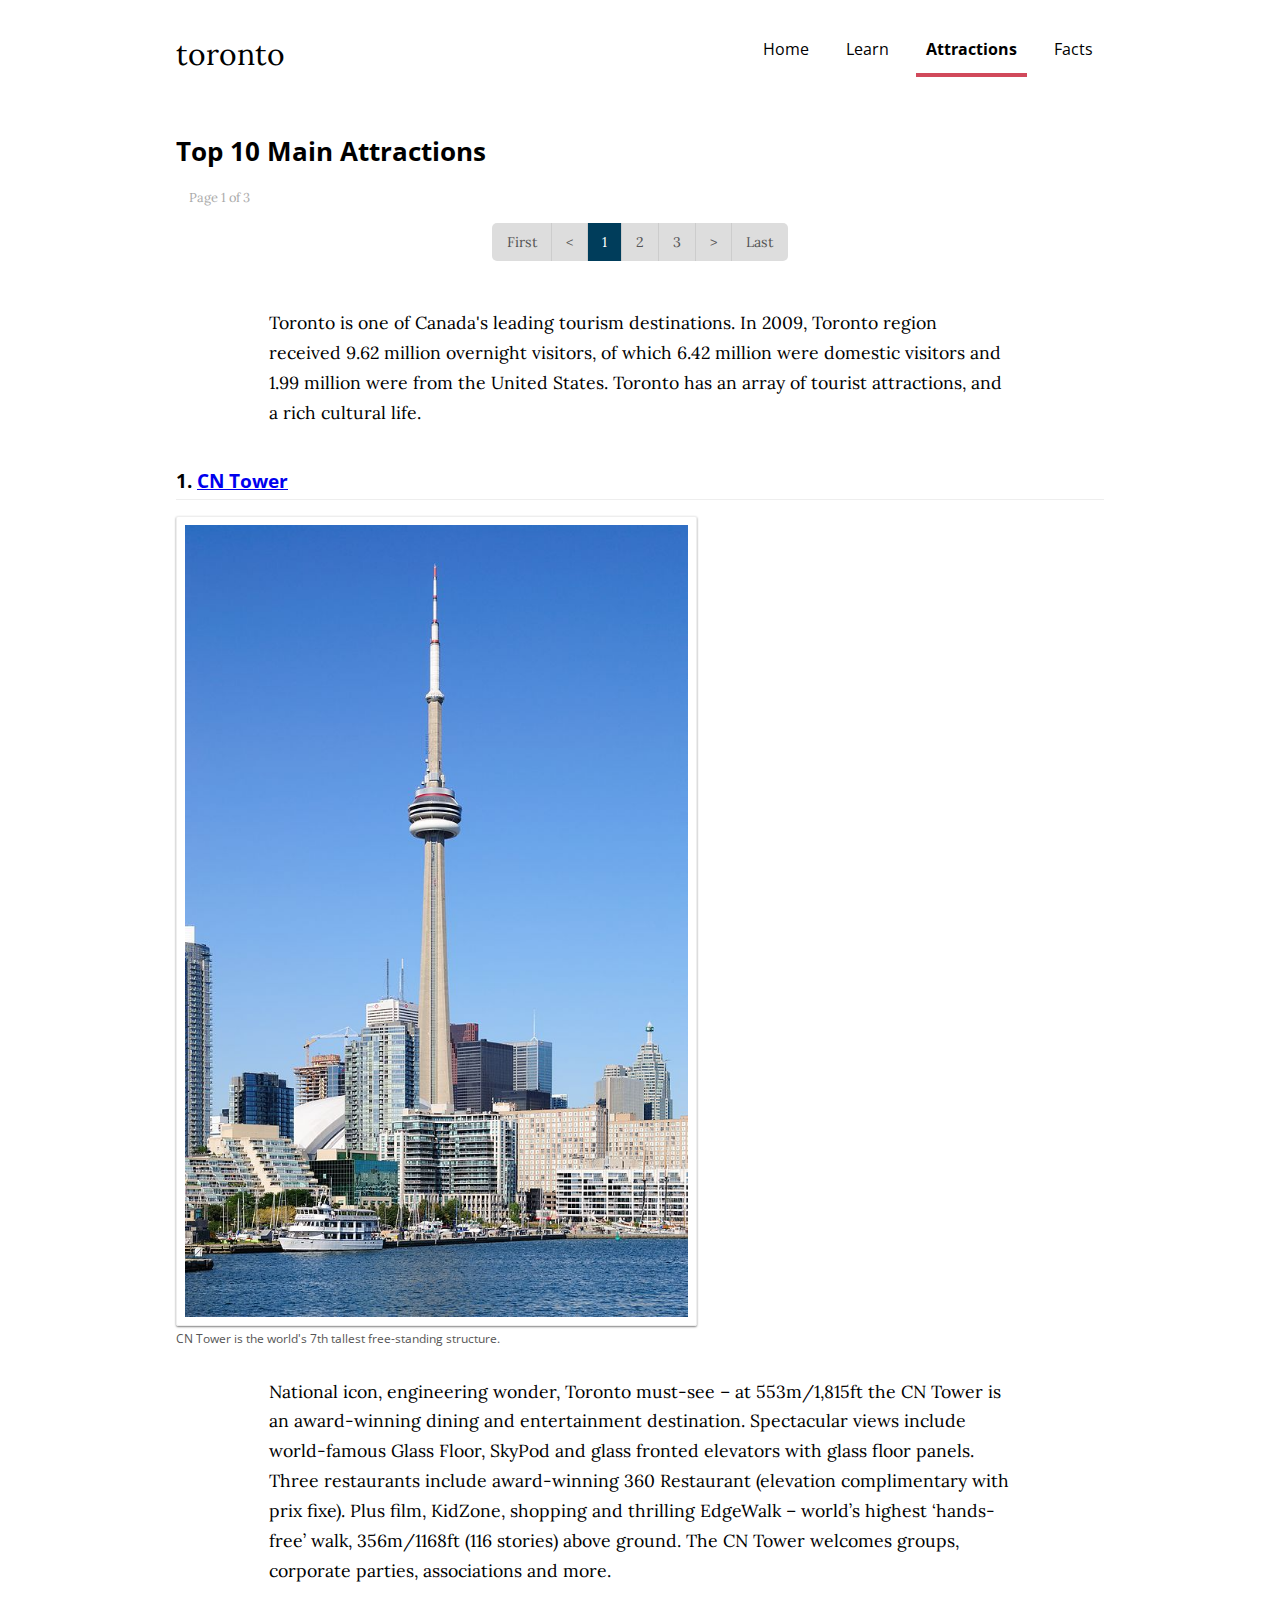
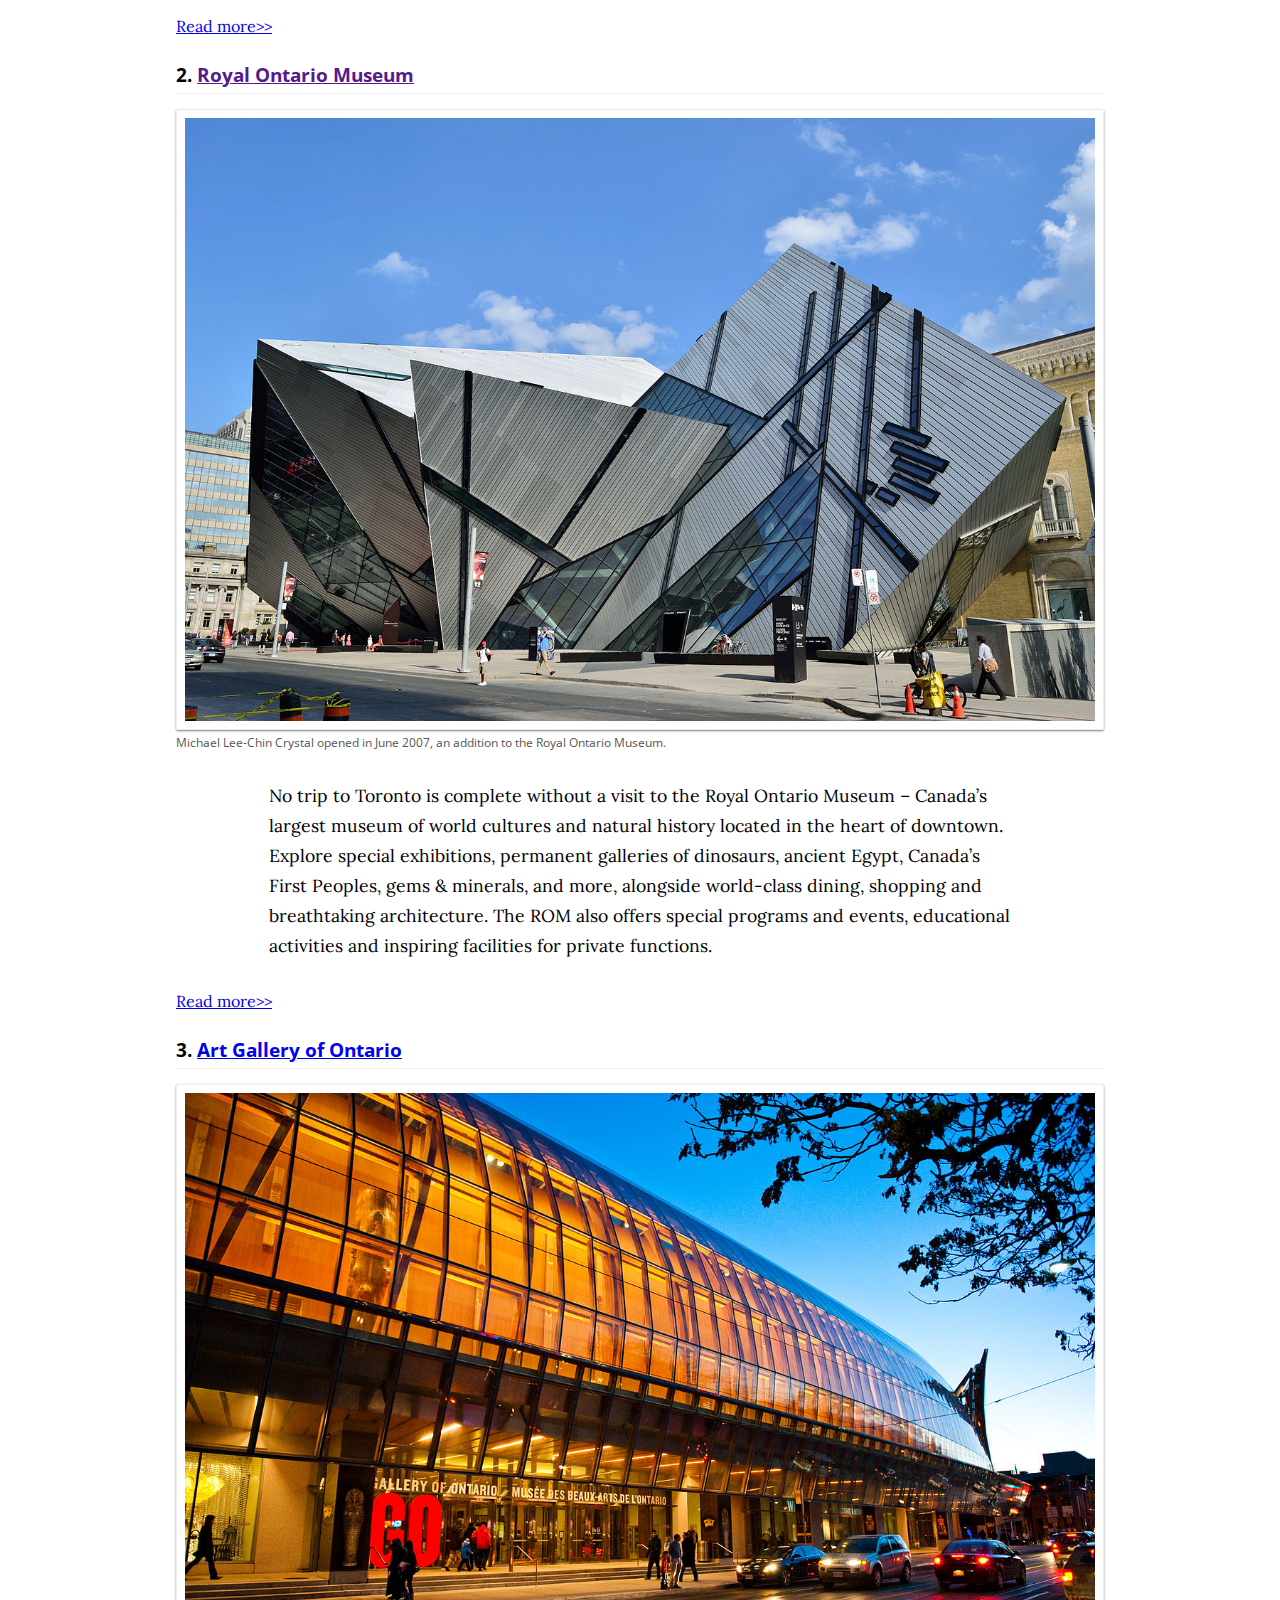
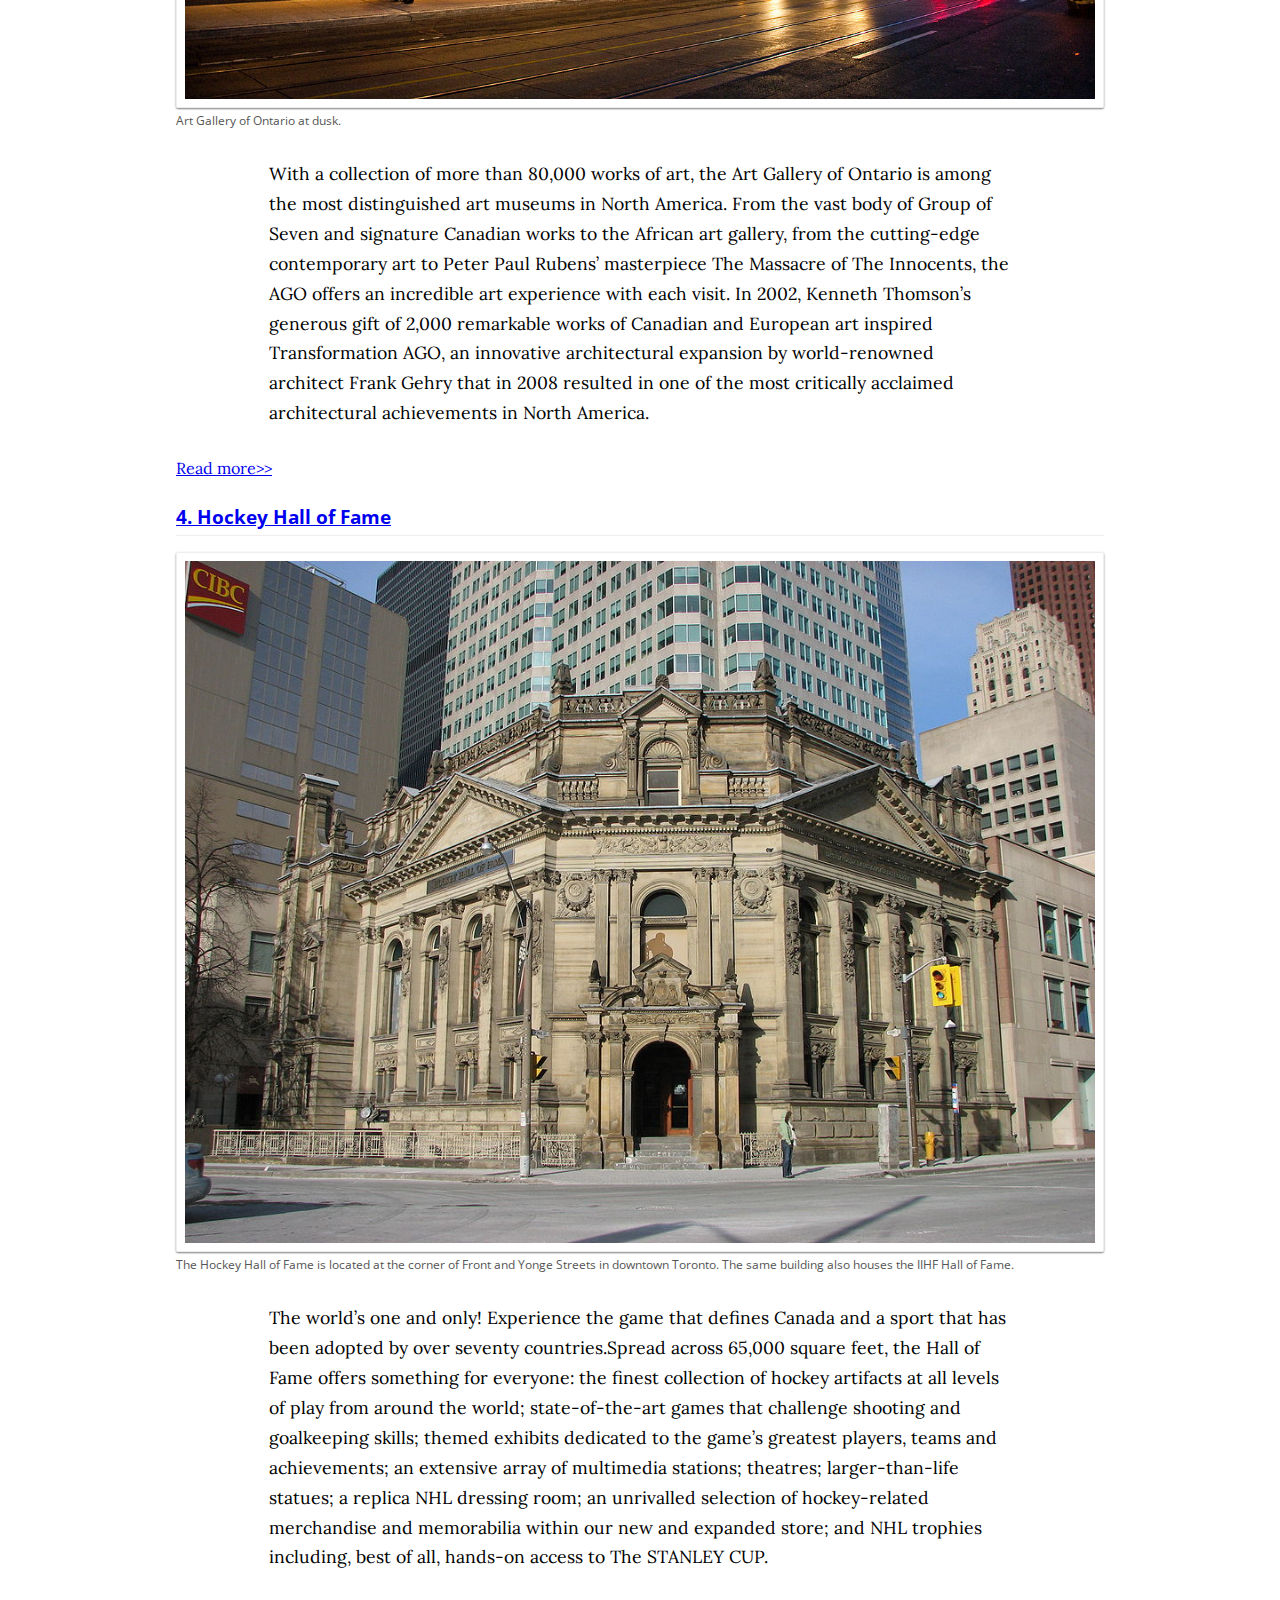
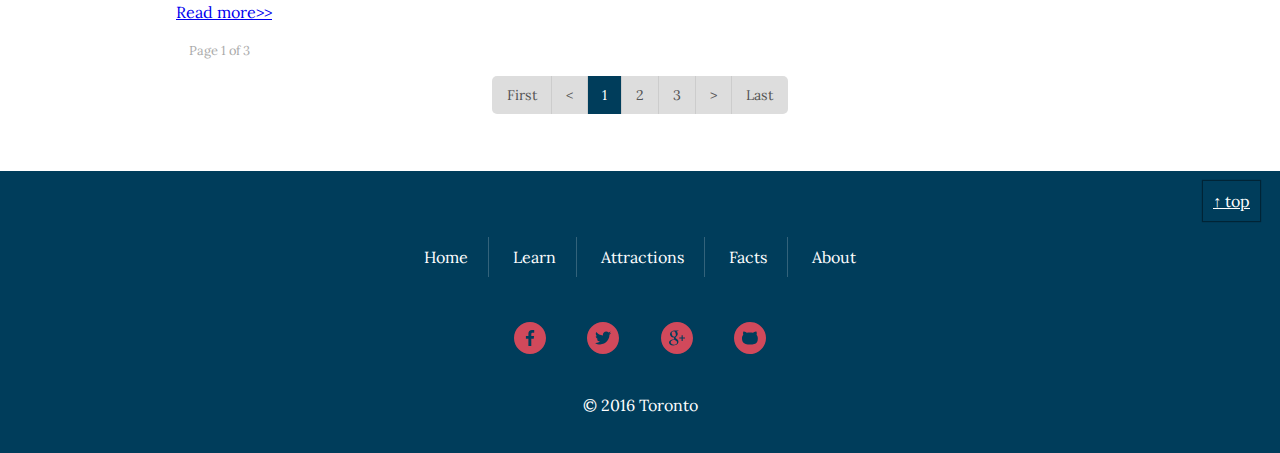
==== attractions/attractions.html @ 2d065518 "70% complete" ====
<!DOCTYPE html>
<html>
  <head>
    <meta charset="utf-8">
    <title>Attractions | Toronto</title>
    <meta name="viewport" content="width=device-width, initial-scale=1">
    <link rel="stylesheet" href="../css/normalize.css">
    <link rel="stylesheet" href="../css/style.css">
  </head>
  <body>
    <div class="header clearfix">
      <div class="container">
        <a href="index.html" class="brand">toronto</a>
        <div class="main-nav">
        <ul>
          <li><a href="../index.html">Home</a></li><!--
          --><li><a href="../learn/learn.html">Learn</a></li><!--
          --><li id="current"><a href="attractions.html">Attractions</a></li><!--
          --><li><a href="../facts/facts.html">Facts</a></li>
        </ul>
        </div><!--/// END OF NAVIGATION /// -->
      </div><!--/// END OF container /// -->
    </div><!--/// END OF HEADER /// -->

    <div class="hider"> <!-- HIDES THE ELEMENT FOR NOW -->
    <div class="sub-nav clearfix">
      <div class="container">
        <ul>
          <li><a href="attractions.html" id="sub-current">Top 10</a></li><!--
          --><li><a href="amusement.html">Amusement Parks</a></li><!--
          --><li><a href="beaches.html">Beaches</a></li><!--
          --><li><a href="galleries.html">Galleries</a></li><!--
          --><li><a href="museums.html">Museums</a></li><!--
          --><li><a href="landmarks.html">Landmarks</a></li><!--
          --><li><a href="parks.html">Park &amp; Trails</a></li><!--
          --><li><a href="shopping.html">Shopping</a></li><!--
          --><li><a href="sports.html">Sports &amp; Entertainment</a></li><!--
          --><li><a href="zoos.html">Zoos &amp; Aquariums</a></li>
        </ul>
      </div>
    </div>
    </div>

<!--////////// CONTENT ////////// -->

    <div class="article">
      <div class="container">
        <h1>Top 10 Main Attractions</h1>
        <div class="pager">
          <div class="pager-info">Page 1 of 3</div>
          <ul>
            <li><a href="attractions.html" class="pager-disabled">First</a></li><!--
            --><li><a href="attractions.html" class="pager-disabled">&lt;</a></li><!--
            --><li><a href="attractions.html" class="pager-active">1</a></li><!--
            --><li><a href="attractions2.html">2</a></li><!--
            --><li><a href="attractions3.html">3</a></li><!--
            --><li><a href="attractions2.html">&gt;</a></li><!--
            --><li><a href="attractions3.html">Last</a></li>
          </ul>
        </div>
        <p>
          Toronto is one of Canada's leading tourism destinations. In 2009, Toronto region received 9.62 million overnight visitors, of which 6.42 million were domestic visitors and 1.99 million were from the United States. Toronto has an array of tourist attractions, and a rich cultural life.
        </p>
        <h2>1. <a href="#">CN Tower</a></h2>
        <div class="imggroup">
          <a href="../images/attractions/toronto-cn-tower.jpg">
          <img src="../images/attractions/toronto-cn-tower.jpg"  alt="CN Tower is the world's 7th tallest free-standing structure"/></a>
          <div class="imgcaption">
            CN Tower is the world's 7th tallest free-standing structure.
          </div>
        </div>
        <p>
          National icon, engineering wonder, Toronto must-see – at 553m/1,815ft the CN Tower is an award-winning dining and entertainment destination. Spectacular views include world-famous Glass Floor, SkyPod and glass fronted elevators with glass floor panels. Three restaurants include award-winning 360 Restaurant (elevation complimentary with prix fixe). Plus film, KidZone, shopping and thrilling EdgeWalk – world’s highest ‘hands-free’ walk, 356m/1168ft (116 stories) above ground. The CN Tower welcomes groups, corporate parties, associations and more.
        </p>
        <a href="#">Read more>></a>
        <h2>2. <a href="">Royal Ontario Museum</a></h2>
        <div class="imggroup">
          <a href="../images/attractions/toronto-ROM.jpg">
          <img src="../images/attractions/toronto-ROM.jpg"  alt="Michael Lee-Chin Crystal opened in June 2007, an addition to the Royal Ontario Museum."/></a>
          <div class="imgcaption">
            Michael Lee-Chin Crystal opened in June 2007, an addition to the Royal Ontario Museum.
          </div>
        </div>
        <p>
          No trip to Toronto is complete without a visit to the Royal Ontario Museum – Canada’s largest museum of world cultures and natural history located in the heart of downtown. Explore special exhibitions, permanent galleries of dinosaurs, ancient Egypt, Canada’s First Peoples, gems &amp; minerals, and more, alongside world-class dining, shopping and breathtaking architecture. The ROM also offers special programs and events, educational activities and inspiring facilities for private functions.
        </p>
        <a href="#">Read more>></a>
        <h2>3. <a href="#">Art Gallery of Ontario</a></h2>
        <div class="imggroup">
          <a href="../images/attractions/toronto-AGO.jpg">
          <img src="../images/attractions/toronto-AGO.jpg"  alt="Art Gallery of Ontario at dusk."/></a>
          <div class="imgcaption">
            Art Gallery of Ontario at dusk.
          </div>
        </div>
        <p>
          With a collection of more than 80,000 works of art, the Art Gallery of Ontario is among the most distinguished art museums in North America. From the vast body of Group of Seven and signature Canadian works to the African art gallery, from the cutting-edge contemporary art to Peter Paul Rubens’ masterpiece The Massacre of The Innocents, the AGO offers an incredible art experience with each visit. In 2002, Kenneth Thomson’s generous gift of 2,000 remarkable works of Canadian and European art inspired Transformation AGO, an innovative architectural expansion by world-renowned architect Frank Gehry that in 2008 resulted in one of the most critically acclaimed architectural achievements in North America.
        </p>
        <a href="#">Read more>></a>
        <h2><a href="#">4. Hockey Hall of Fame</a></h2>
        <div class="imggroup">
          <a href="../images/learn/toronto-hockey-hof.jpg">
          <img src="../images/learn/toronto-hockey-hof.jpg"  alt="The Hockey Hall of Fame is located at the corner of Front and Yonge Streets in downtown Toronto. The same building also houses the IIHF Hall of Fame."/></a>
          <div class="imgcaption">
            The Hockey Hall of Fame is located at the corner of Front and Yonge Streets in downtown Toronto. The same building also houses the IIHF Hall of Fame.
          </div>
        </div>
        <p>
          The world’s one and only! Experience the game that defines Canada and a sport that has been adopted by over seventy countries.Spread across 65,000 square feet, the Hall of Fame offers something for everyone: the finest collection of hockey artifacts at all levels of play from around the world; state-of-the-art games that challenge shooting and goalkeeping skills; themed exhibits dedicated to the game’s greatest players, teams and achievements; an extensive array of multimedia stations; theatres; larger-than-life statues; a replica NHL dressing room; an unrivalled selection of hockey-related merchandise and memorabilia within our new and expanded store; and NHL trophies including, best of all, hands-on access to The STANLEY CUP.
        </p>
        <a href="#">Read more>></a>
        <div class="pager">
          <div class="pager-info">Page 1 of 3</div>
          <ul>
            <li><a href="attractions.html" class="pager-disabled">First</a></li><!--
            --><li><a href="attractions.html" class="pager-disabled">&lt;</a></li><!--
            --><li><a href="attractions.html" class="pager-active">1</a></li><!--
            --><li><a href="attractions2.html">2</a></li><!--
            --><li><a href="attractions3.html">3</a></li><!--
            --><li><a href="attractions2.html">&gt;</a></li><!--
            --><li><a href="attractions3.html">Last</a></li>
          </ul>
        </div>
      </div>
    </div>

    <div class="footer">
      <div class="link-to-top">
        <a href="#">&uarr; top</a>
      </div>
      <div class="footer-nav">
        <ul>
          <li><a href="../index.html">Home</a></li>
          <li><a href="learn.html">Learn</a></li>
          <li><a href="../attractions/attractions.html">Attractions</a></li>
          <li><a href="../facts/facts.html">Facts</a></li>
          <li><a href="../about.html">About</a></li>
        </ul>
      </div>
      <div class="social-links">
        <ul>
          <li><a href="#" class="social-link-icon i-fb"></a></li>
          <li><a href="#" class="social-link-icon i-tw"></a></li>
          <li><a href="#" class="social-link-icon i-gp"></a></li>
          <li><a href="#" class="social-link-icon i-gh"></a></li>
        </ul>
      </div>
      <div class="footer-title">
        <p>&copy; 2016 Toronto</p>
      </div>
    </div>
  </body>
</html>
---- css/style.css ----
/* /// IMPORT FONT /// */
@import 'https://fonts.googleapis.com/css?family=Lora:400,700|Open+Sans:400,400i,700';

/* /// COLORS
003d5b dark blue
30638e blue
00798c green
d1495b red
edae49 yellow
/// */


/* /// BASE STYLES /// */
* {
  box-sizing: border-box;
  /*border: 1px solid red;*/
}

body {
  font-size: 16px;
  font-family: 'Lora', serif;
  background-color: #fff;
}

h1,
h2,
h3,
.featured p,
.main-nav ul li a,
.sub-nav ul li a,
.infobox,
.card,
.btn,
.imgcaption,
table
 {
  font-family: 'Open Sans', sans-serif;
}

h1 {
  font-size: 1.625rem; /* 26px */
}

h2 {
  font-size: 1.1875rem; /* 19px */
  border-bottom: 1px solid #eee;
  padding: 10px 0 5px;
}

h3 {
  font-size: 1rem; /* 16px */
}

p {
  line-height: 1.5;
}

img {
  max-width: 100%;
  max-height: 90vh;
  border: 1px solid #eee;
  padding: 8px;
  box-shadow: 0 1px 2px rgba(0, 0, 0, 0.5);
  border-radius: 2px;
}

table {
  border-collapse: collapse;
  border: 2px solid #003d5b;
}

th {
  padding: 1em 1em;
  font-size: 0.9rem;
  color: #fff;
  background-color: #003d5b;
}

td {
  padding: 5px 1em;
  border: 1px solid #ddd;
}

em {
  color: #d1495b;
}

/* /// LAYOUT STYLES /// */

li {
   padding: 3px 0;
}

.header {
  border-top: 20px solid #003d5b;
  text-align: center;
}

.brand{
  text-decoration: none;
  display: inline-block;
  margin: 10px 0;
  padding: 5px 0;
  text-align: center;
  font-size: 1.875rem; /* 30px */
  color: #000;
  font-weight: normal;
}

.main-nav {
  text-align: center;
  padding: 5px 0;
}

.main-nav ul {
  display: block;
  margin: 0;
  padding-left: 0;
}

.main-nav ul li{
  display: inline-block;
  background-color: #003d5b;
  margin-right: 1px;
  margin-bottom: 1px;
}

.main-nav ul li a {
  font-size: 1rem;
  padding: 10px 10px;
  display: inline-block;
  color: #fff;
  text-decoration: none;
}

#current {
  background-color: #d1495b;
}

.featured {
  margin: 20px 0 0;
  padding: 25px 0;
  background-color: #003d5b;
  text-align: center;
  color: #fff;
}

.featured h1 {
  margin: 0;
  font-size: 2.5rem;
  text-shadow: 0 1px 1px rgba(0, 0, 0, 0.5);
}

.featured p {
  margin: 10px 0 25px;
  text-shadow: 0 1px 1px rgba(0, 0, 0, 0.5);
}

.featured a:first-of-type {
  margin-right: 1%;
}

.infograph {
  border-top: 1px solid #fff;
  background-color: #003d5b;
  padding: 10px 0;
  text-align: center;
}

.infobox {
  margin: 0 8%;
  text-align: center;
  padding: 5px 0;
  display: inline-block;
}

.infobox span {
  display: block;
}

.infobox-title {
  color: #d1495b;
  text-transform: uppercase;
  font-size: 0.8rem;
  font-weight: bold;
}

.infobox-desc {
  color: #fff;
  font-size: 1.3rem;
  font-weight: bold;
  letter-spacing: 2px;
}

.sub-feature {
  padding: 50px 0;
  text-align: center;
  color: #000;
}

.sub-feature p {
  line-height: 1.6;
}

.sub-feature-photo {
  width: 150px;
  height: 150px;
  margin: 0 auto 30px;
  border-radius: 50%;
  box-shadow: 0 1px 3px rgba(0, 0, 0, 0.5);
}

.bg-image {
  background-repeat: no-repeat;
  background-position: center;
  background-size: cover;
}

.photo-bg-1 {
  background-image: url('../images/attractions/toronto-AGO.jpg');
}

.photo-bg-2 {
  background-image: url('../images/learn/toronto-yonge-st.jpg');
}

.footer {
  background-color: #003d5b;
  font-size: 0.9rem;
  padding: 20px;
}

.footer-nav ul {
  padding-left: 0;
  text-align: center;
}

.footer-nav ul li {
  padding: 10px 0;
  list-style-type: none;
}

.footer-nav a {
  display: block;
  color: #fff;
  text-decoration: none;
}

.social-links ul {
  padding-left: 0;
  text-align: center;
}

.social-links ul li {
  list-style-type: none;
  display: inline;
}

.social-link-icon {
  margin: 1.5%;
  display: inline-block;
  height: 32px;
  width: 32px;
  background-repeat: no-repeat;
}

.footer-title {
  text-align: center;
  color: #fff;
}

.i-fb {
  background-image: url('../images/icons/social-1_round-facebook.svg');
}
.i-tw {
  background-image: url('../images/icons/social-1_round-twitter.svg');
}
.i-gp {
  background-image: url('../images/icons/social-1_round-google-plus.svg');
}
.i-gh{
  background-image: url('../images/icons/social-1_round-github.svg');
}

.link-to-top {
  text-align: right;
}

.link-to-top a{
  color: #fff;
  padding: 10px 10px;
  box-shadow: 0 0 1px 1px rgba(0, 0, 0, 0.4);
}

/* /// LEARN PAGE /// */
.sub-nav ul {
  padding-left: 0;
  margin: 5px;
}

.sub-nav ul li{
  display: block;
  margin-right: 2px;
  margin-bottom: 4px;
  float: left;
}

.sub-nav ul li a {
  display: block;
  font-size: 0.8rem;
  padding: 8px 10px;
  background-color: #ccc;
  display: block;
  text-decoration: none;
  color: #444;
  border-radius: 3px;
  border-left: 4px solid #aaa;
}

#sub-current {
  border-left: 4px solid #003d5b;
  color: #fff;
  background-color: #d1495b;
  text-shadow: 0 1px 1px rgba(0, 0, 0, 0.5);
}
.article {
  margin: 25px 0 40px;
}

.article p {
  /*text-align: justify;*/
}

/* /// COMPONENTS /// */
.clearfix::after{
  content: "";
  display: table;
  clear: both;
}

.container {
  margin: 0 auto;
  padding: 0 1em;
}

.btn {
  text-decoration: none;
  font-weight: bold;
  color: #fff;
  background-color: #30638e;
  padding: 8px 20px;
  border-radius: 5px;
  box-shadow: 0 1px 3px rgba(0, 0, 0, 0.5);
  display: inline-block;
  text-shadow: 0 1px 1px rgba(0, 0, 0, 0.5);
  margin: 5px 0;
}

.btn-hollow {
  background-color: transparent;
  border: 1px solid #000;
  color: #000;
  box-shadow: 0 0 0 rgba(0, 0, 0, 0);
  text-shadow: 0 0 0 rgba(0, 0, 0, 0);
  font-weight: normal;
}

.bg-green {
  background-color: #00798c;
}

.bg-blue {
  background-color: #30638e;
}

.bg-red {
  background-color: #d1495b;
}

.bg-grey {
  background-color: #eee;
}

.infoparagraph {
  margin: 50px 0;
}

.infoparagraph::first-letter {
  margin-top: -20px;
  font-size: 3.5rem;
  font-weight: bold;
  float: left;
  margin-right: 10px;
}

hr {
  border: none;
  border-bottom: 1px solid #ddd;
  width: 80%;
}

.sub-feature-title {
    text-align: center;
    display: block;
  font-size: 1.2rem;
}

.card {
  color: #000;
  border-top: 24px solid #003d5b;
  font-size: 1rem;
  background-color: #fff;
  border-radius: 6px 6px 3px 3px;
  padding: 20px;
  margin: 20px 0;
  box-shadow: 0 1px 1px rgba(0, 0, 0, 0.8);
}

.imggroup a {
  text-decoration: none;
}

.imgcaption {
  font-size: 0.75rem;
  color: #555;
}

.pager {
  margin-top: 20px;
  font-size: 0.88rem;
  text-align: center;
}

.pager-info {
  text-align: left;
  font-size: 0.8rem;
  color: #aaa;
  padding-left: 1em;
}

.pager ul {
  padding-left: 0;
  display: inline-block;

}

.pager li {
  display: inline-block;
}

.pager li:first-child a {
  border-radius: 5px 0 0 5px;
}

.pager li:last-child a {
  border-right: none;
  border-radius: 0 5px 5px 0;
}

.pager a{
  background-color: #ddd;;
  border-right: 1px solid #ccc;
  padding: 10px 1em;
  display: block;
  text-decoration: none;
  color: #555;
}

.pager .pager-active{
  background-color: #003d5b;
  color: #fff;
}

.pager .pager-disabled{
  pointer-events: none;
  cursor: default;
}

.video-container {
    max-width: 960px;
    max-height: 90vh;
    position: relative;
    padding-bottom: 56.25%;
    padding-top: 35px;
    height: 0;
    overflow: hidden;
    margin-bottom: 20px;
}

.video-container iframe {
    position: absolute;
    top:0;
    left: 0;
    width: 100%;
    height: 100%;
}

.google-maps {
    position: relative;
    padding-bottom: 75%; // This is the aspect ratio
    height: 0;
    overflow: hidden;
}
.google-maps iframe {
    position: absolute;
    top: 0;
    left: 0;
    width: 100%;
    height: 100%;
}

/* ///////////////// HIDER //////////////// */
.hider {
  display: none;
}
/* ///////////////// HIDER //////////////// */


/* below mobile large */

@media (max-width: 424px) {
  html, body {
    font-size: 14px;
  }
}

/* mobile large and up */

@media (min-width: 425px) {
  .featured {
    margin: 20px 0 0;
    padding: 60px 0;
  }

  .container {
    max-width: 90%;
  }

  .featured h1 {
    font-size: 2.5rem;
    text-shadow: none;
  }
  .featured p {
    font-size: 1.2rem;
    text-shadow: none;
  }
}

/* tablets and up */
@media (min-width: 768px) {
  .header {
    border-top: none;
  }

  .brand, .main-nav {
    display: block;
  }
  .brand {
    float: left;
  }
  .main-nav {
    float: right;
  }
  .main-nav ul li{
    background-color: transparent;
  }

  .main-nav ul li a{
    color: #000;
  }

  #current {
    font-weight: bold;
    border-bottom: 4px solid #d1495b;
    background-color: transparent;
  }

  .featured {
    position: relative;
    height: 500px;
    color: #222;
    background-color: #fff;
  }
  .featured h1 {
    color: #003d5b;
  }
  .featured p {
    color: #555;
  }
  .featured::before {
    content: "";
    position: absolute;
    top: 0;
    bottom: 0;
    left: 0;
    right: 0;
    z-index: 1;
    background-image: url('../images/toronto-skyline2.jpg');
    background-repeat: no-repeat;
    background-size: cover;
    opacity: 1;
  }
  .featured-content {
    position: relative;
    z-index: 2;
  }
  .sub-feature .btn {
    margin-top: 20px;
    margin-bottom: 20px;
  }
  .container {
    max-width: 80%;
  }
  .card {
    width: 48%;
    float: left;
  }
  .card p {
    font-size: 0.9rem;
  }

  .infograph {
    padding: 2% 0;
  }

  .infobox {
    padding: 0 7%;
  }

  .card {
    margin: 1%;
  }

  .footer {
    font-size: 1rem;
  }

  .footer p{
    font-size: 1rem;
  }

  .footer-nav ul li {
    display: inline-block;
  }
  .footer-nav ul li a {
    padding: 10px 20px;
    border-right: 1px solid rgba(255, 255, 255, 0.2);;
  }
  .footer-nav ul li:last-child a{
    border-right: none;
  }

  .sub-feature-title {
    text-align: center;
    display: block;
    margin-bottom: 20px;
    font-size: 1.3rem;
  }
  hr {
    margin-bottom: 30px;
  }

}
/* laptop and up */
@media (min-width: 1024px) {
  .header {
    padding: 20px 0;
  }
  .main-nav ul li:not(:first-child) {
    margin-left: 1em;
  }
  .container {
    max-width: 960px;
  }
  .container p {
    line-height: 1.7;
    width: 80%;
    margin: 30px auto;
  }
  .featured {
    height: 900px;
  }
  .featured h1 {
    font-size: 4rem;
  }
  .featured p {
    font-size: 1.25rem;
  }

  .featured .btn{
    margin-top: 30px;
    padding: 13px 1em;
    text-shadow: none;
  }
  .featured a:first-of-type {
    margin-right: 1%;
  }

  .infobox-title{
    font-size: 1rem;
  }
  .infobox-desc {
    font-size: 1.5rem;
  }
  p {
    font-size: 1.1rem;
  }
  .sub-feature-photo {
    border: 1px solid transparent;
    box-shadow: none;
    opacity: 1;
    width: 100%;
    height: 400px;
    border-radius: 0;
    margin: 0 auto 30px;
  }



  .card {
    width: 31%;
  }

  .card p{
    font-size: 1rem;
  }

}
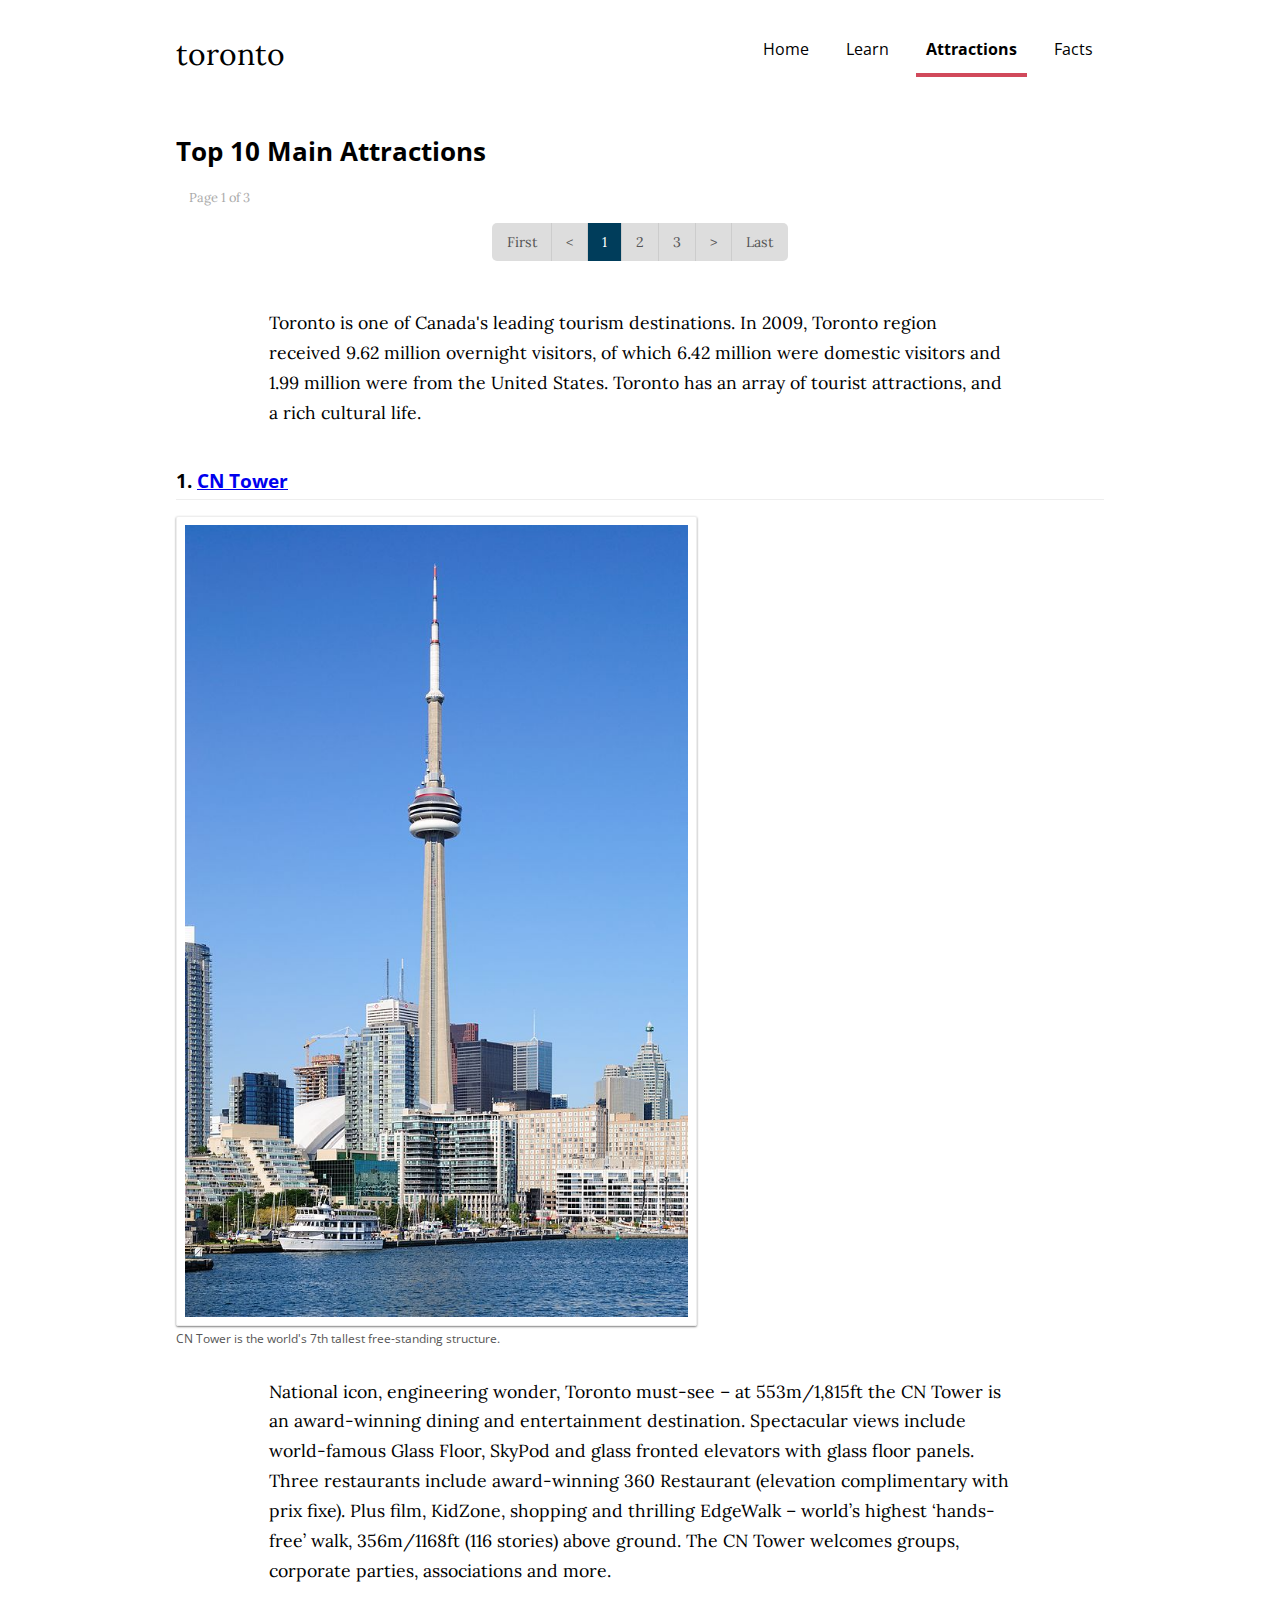
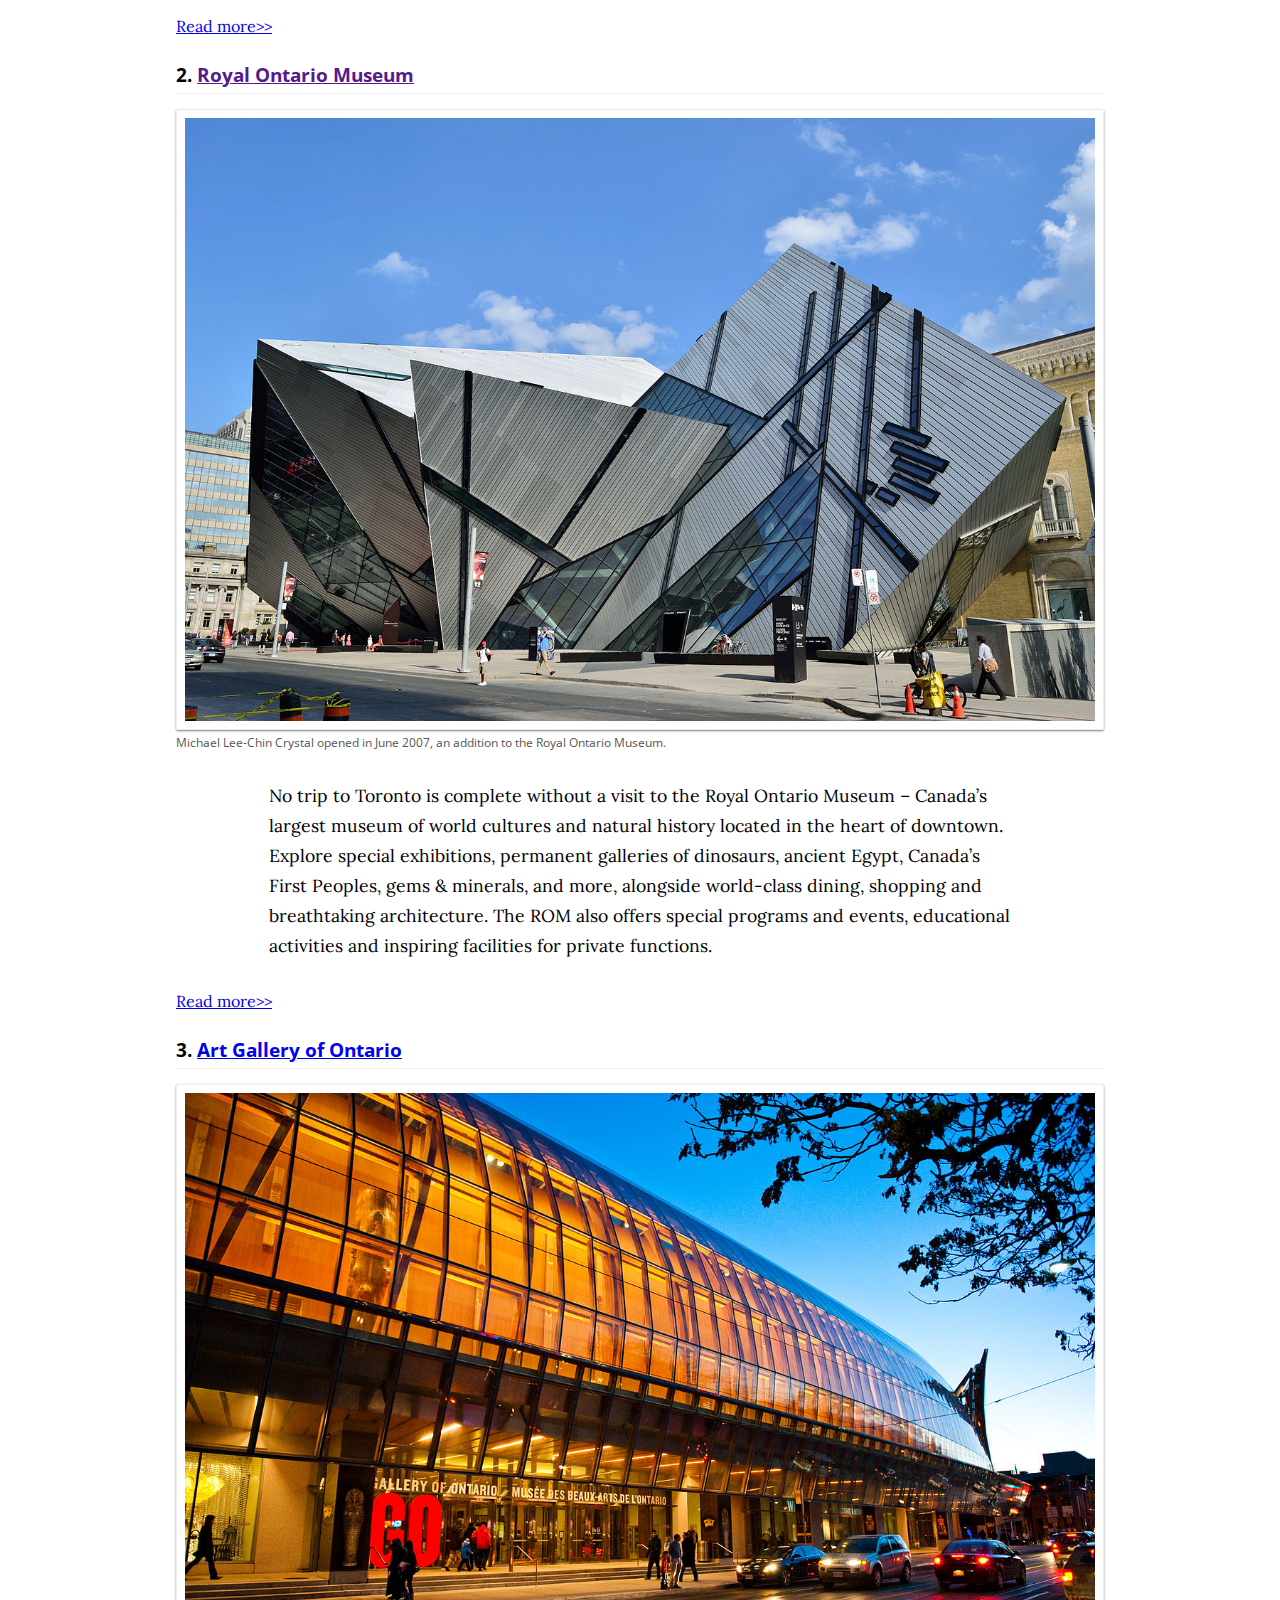
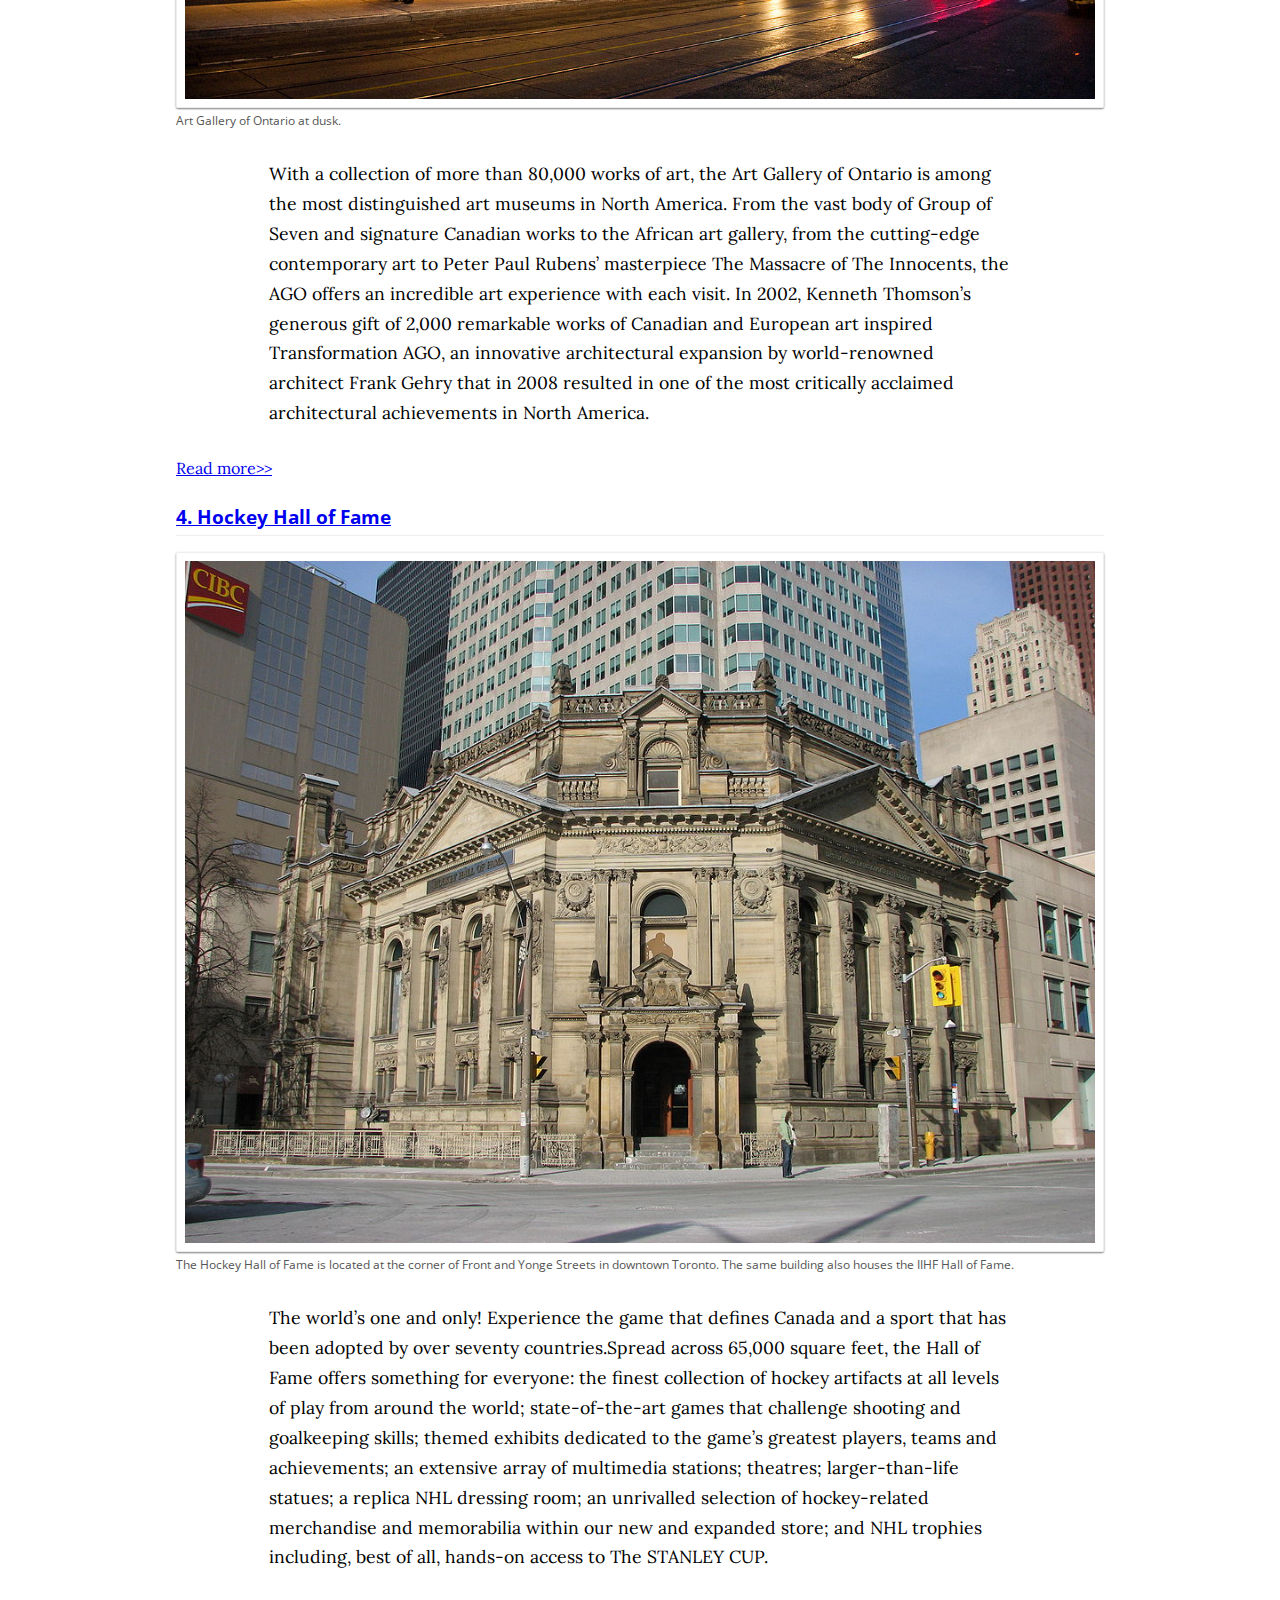
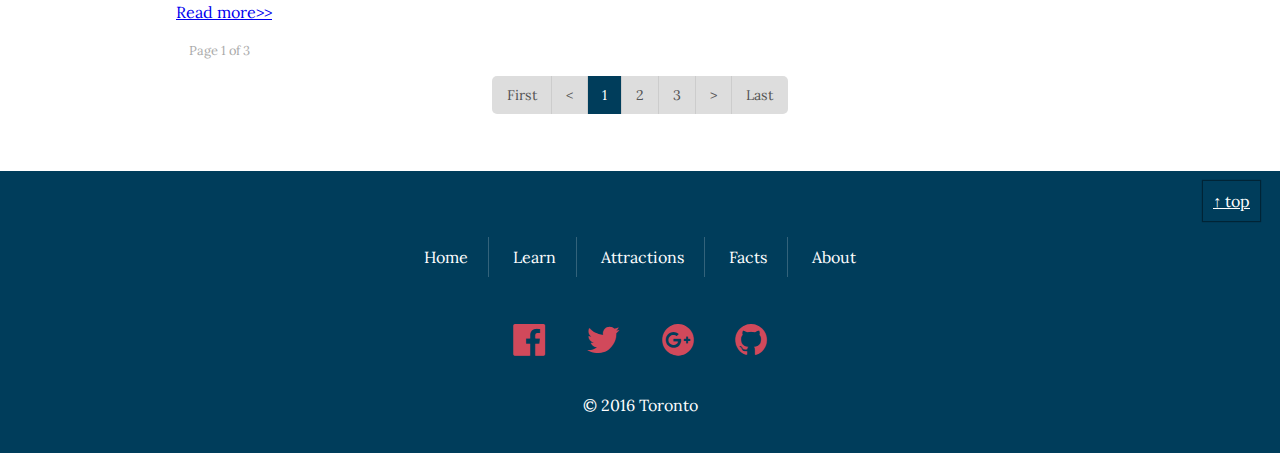
==== commit 79b8fe2e: "Icons not rendering fixed" ====
--- a/attractions/attractions.html
+++ b/attractions/attractions.html
@@ -3,8 +3,9 @@
   <head>
     <meta charset="utf-8">
     <title>Attractions | Toronto</title>
-    <meta name="viewport" content="width=device-width, initial-scale=1">
+    <meta name="viewport" content="width=device-width, initial-scale=1, maximum-scale=1, user-scalable=0"/>
     <link rel="stylesheet" href="../css/normalize.css">
+    <link rel="stylesheet" href="../css/font-awesome/css/font-awesome.min.css">
     <link rel="stylesheet" href="../css/style.css">
   </head>
   <body>
@@ -139,10 +140,10 @@
       </div>
       <div class="social-links">
         <ul>
-          <li><a href="#" class="social-link-icon i-fb"></a></li>
-          <li><a href="#" class="social-link-icon i-tw"></a></li>
-          <li><a href="#" class="social-link-icon i-gp"></a></li>
-          <li><a href="#" class="social-link-icon i-gh"></a></li>
+          <li><a href="https://www.facebook.com/anchetaluigiemendoza"><i class="fa fa-facebook-official"></i></a></li>
+          <li><a href="https://twitter.com/anchetaluigie_m"><i class="fa fa-twitter"></i></a></li>
+          <li><a href="https://plus.google.com/102156333516698846658"><i class="fa fa-google-plus-official"></i></a></li>
+          <li><a href="https://github.com/luigieancheta/toronto"><i class="fa fa-github"></i></a></li>
         </ul>
       </div>
       <div class="footer-title">
--- a/css/style.css
+++ b/css/style.css
@@ -256,30 +256,15 @@
   display: inline;
 }
 
-.social-link-icon {
+.social-links ul li a i {
   margin: 1.5%;
-  display: inline-block;
-  height: 32px;
-  width: 32px;
-  background-repeat: no-repeat;
+  font-size: 2.3em;
+  color: #d1495b;
 }
 
 .footer-title {
   text-align: center;
   color: #fff;
-}
-
-.i-fb {
-  background-image: url('../images/icons/social-1_round-facebook.svg');
-}
-.i-tw {
-  background-image: url('../images/icons/social-1_round-twitter.svg');
-}
-.i-gp {
-  background-image: url('../images/icons/social-1_round-google-plus.svg');
-}
-.i-gh{
-  background-image: url('../images/icons/social-1_round-github.svg');
 }
 
 .link-to-top {
